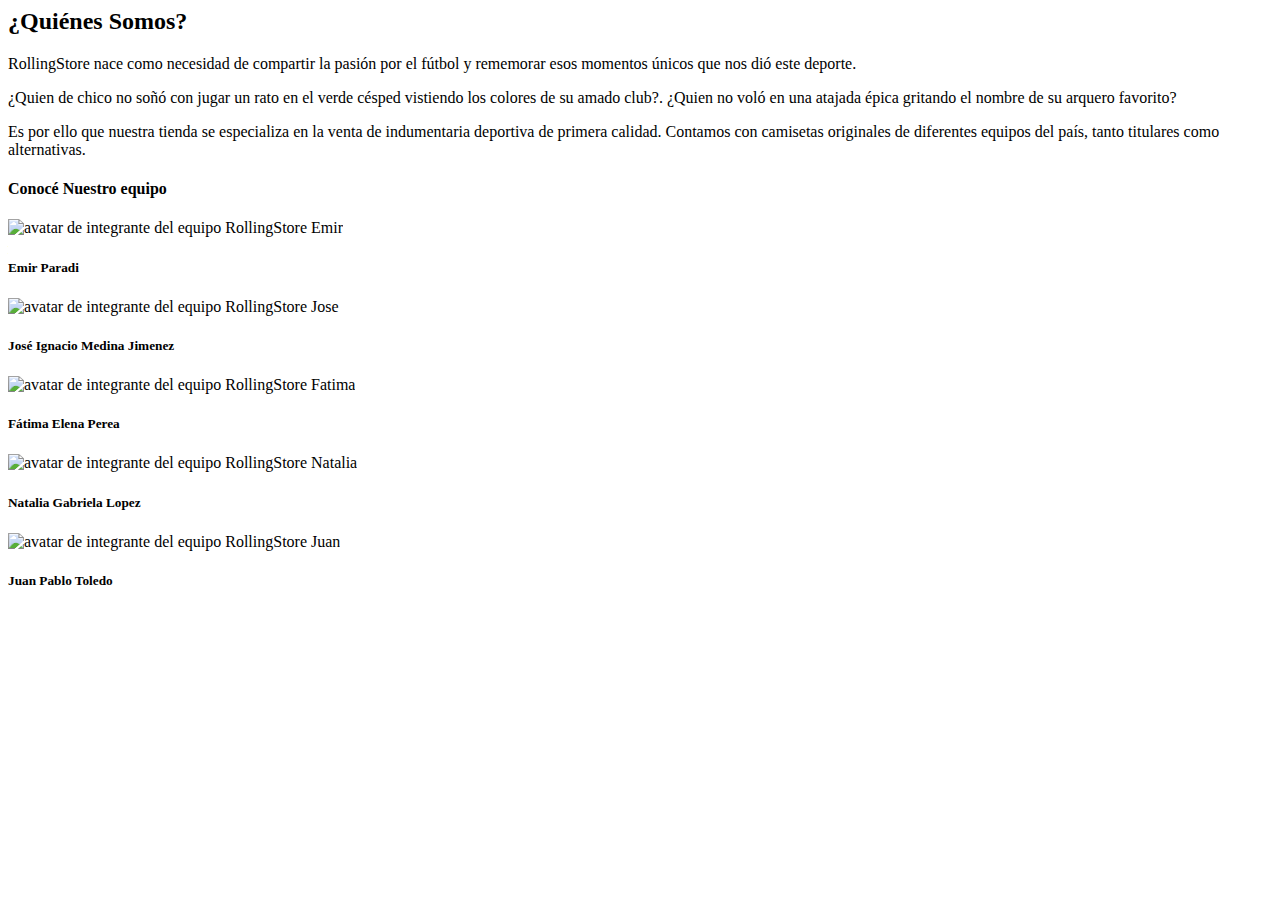
==== pages/acercaDeNosotros.html @ cb2d0268 "maquetado de la página acerca de nosotros" ====
<html lang="en">
  <head>
    <meta charset="UTF-8" />
    <meta name="viewport" content="width=device-width, initial-scale=1.0" />
    <link
      href="https://cdn.jsdelivr.net/npm/bootstrap@5.3.2/dist/css/bootstrap.min.css"
      rel="stylesheet"
      integrity="sha384-T3c6CoIi6uLrA9TneNEoa7RxnatzjcDSCmG1MXxSR1GAsXEV/Dwwykc2MPK8M2HN"
      crossorigin="anonymous"
    />
    <link rel="stylesheet" href="../css/style.css" />
    <link
      rel="stylesheet"
      href="https://cdn.jsdelivr.net/npm/bootstrap-icons@1.11.2/font/bootstrap-icons.min.css"
    />
    <title>Acerca de Nosotros</title>
  </head>
  <body>
    <header></header>
    <main class="bg-image mt-5">
      <section class="container mt-4" id="contenido">
        <h2 class="fw-bold text-center mb-4 titulosAcercaNosotros">¿Quiénes Somos?</h2>
        <p class="mb-4 fs-3 text-center parrafoAcercaNosotros">
          RollingStore nace como necesidad de compartir la pasión por el fútbol
          y rememorar esos momentos únicos que nos dió este deporte.
        </p>
       
        <p class="mb-4 fs-3 text-center parrafoAcercaNosotros">
          ¿Quien de chico no soñó con jugar un rato en el verde césped vistiendo
          los colores de su amado club?. ¿Quien no voló en una atajada épica
          gritando el nombre de su arquero favorito?
        </p>
        <p class="mb-4 fs-3 text-center parrafoAcercaNosotros">
          Es por ello que nuestra tienda se especializa en la venta de
          indumentaria deportiva de primera calidad. Contamos con camisetas
          originales de diferentes equipos del país, tanto titulares como
          alternativas.
        </p>
        <h4 class="fw-bold text-center mb-4 titulosAcercaNosotros">Conocé Nuestro equipo</h4>
        
        <article class="row bgImagen">
          <div class="col-12 col-md-6 col-lg-4 my-4 text-center">
            <div class="card border-light shadow cajaPerfilesNosotros mb-5">
              <div class="text-center">
                <img
                  src="../img/emir.png"
                  class="img-fluid"
                  alt="avatar de integrante del equipo RollingStore Emir"
                />
              </div>
              <div class="card-body ">
                <h5 class="card-title">Emir Paradi</h5>
              </div>
            </div>
          </div>
          <div class="col-12 col-md-6 col-lg-4 my-4 text-center">
            <div
              class="card border-light shadow cajaPerfilesNosotros text-center mb-5"
            >
              <img
                src="../img/jose.jpg"
                class="img-fluid"
                alt="avatar de integrante del equipo RollingStore Jose"
              />

              <div class="card-body">
                <h5 class="card-title">José Ignacio Medina Jimenez</h5>
              </div>
            </div>
          </div>
          <div class="col-12 col-md-6 col-lg-4 my-4 text-center">
            <div
              class="card border-light shadow cajaPerfilesNosotros text-center mb-5"
            >
              <img
                src="../img/fati.jpg"
                class="img-fluid"
                alt="avatar de integrante del equipo RollingStore Fatima"
              />

              <div class="card-body">
                <h5 class="card-title">Fátima Elena Perea</h5>
              </div>
            </div>
          </div>
          <div class="col-12 col-md-6 col-lg-4 my-4 mx-auto text-center">
            <div
              class="card border-light shadow cajaPerfilesNosotros text-center mb-5"
            >
              <img
                src="../img/naty.jpg"
                class="img-fluid"
                alt="avatar de integrante del equipo RollingStore Natalia"
              />

              <div class="card-body">
                <h5 class="card-title">Natalia Gabriela Lopez</h5>
              </div>
            </div>
          </div>
          <div class="col-12 col-md-6 col-lg-4 my-4 mx-auto text-center">
            <div
              class="card border-light shadow cajaPerfilesNosotros text-center mb-5"
            >
              <img
                src="../img/pablo.jpg"
                class="img-fluid"
                alt="avatar de integrante del equipo RollingStore Juan"
              />

              <div class="card-body">
                <h5 class="card-title">Juan Pablo Toledo</h5>
              </div>
            </div>
          </div>
        </article>
      </section>
    </main>

    <script
      src="https://cdn.jsdelivr.net/npm/bootstrap@5.3.2/dist/js/bootstrap.bundle.min.js"
      integrity="sha384-C6RzsynM9kWDrMNeT87bh95OGNyZPhcTNXj1NW7RuBCsyN/o0jlpcV8Qyq46cDfL"
      crossorigin="anonymous"
    ></script>
    <script src="../js/acercaDeNosotros.js"></script>
  </body>
</html>
---- css/style.css ----
.imagenLogin{
    width: 100%;
    height: 90vh;
    
}
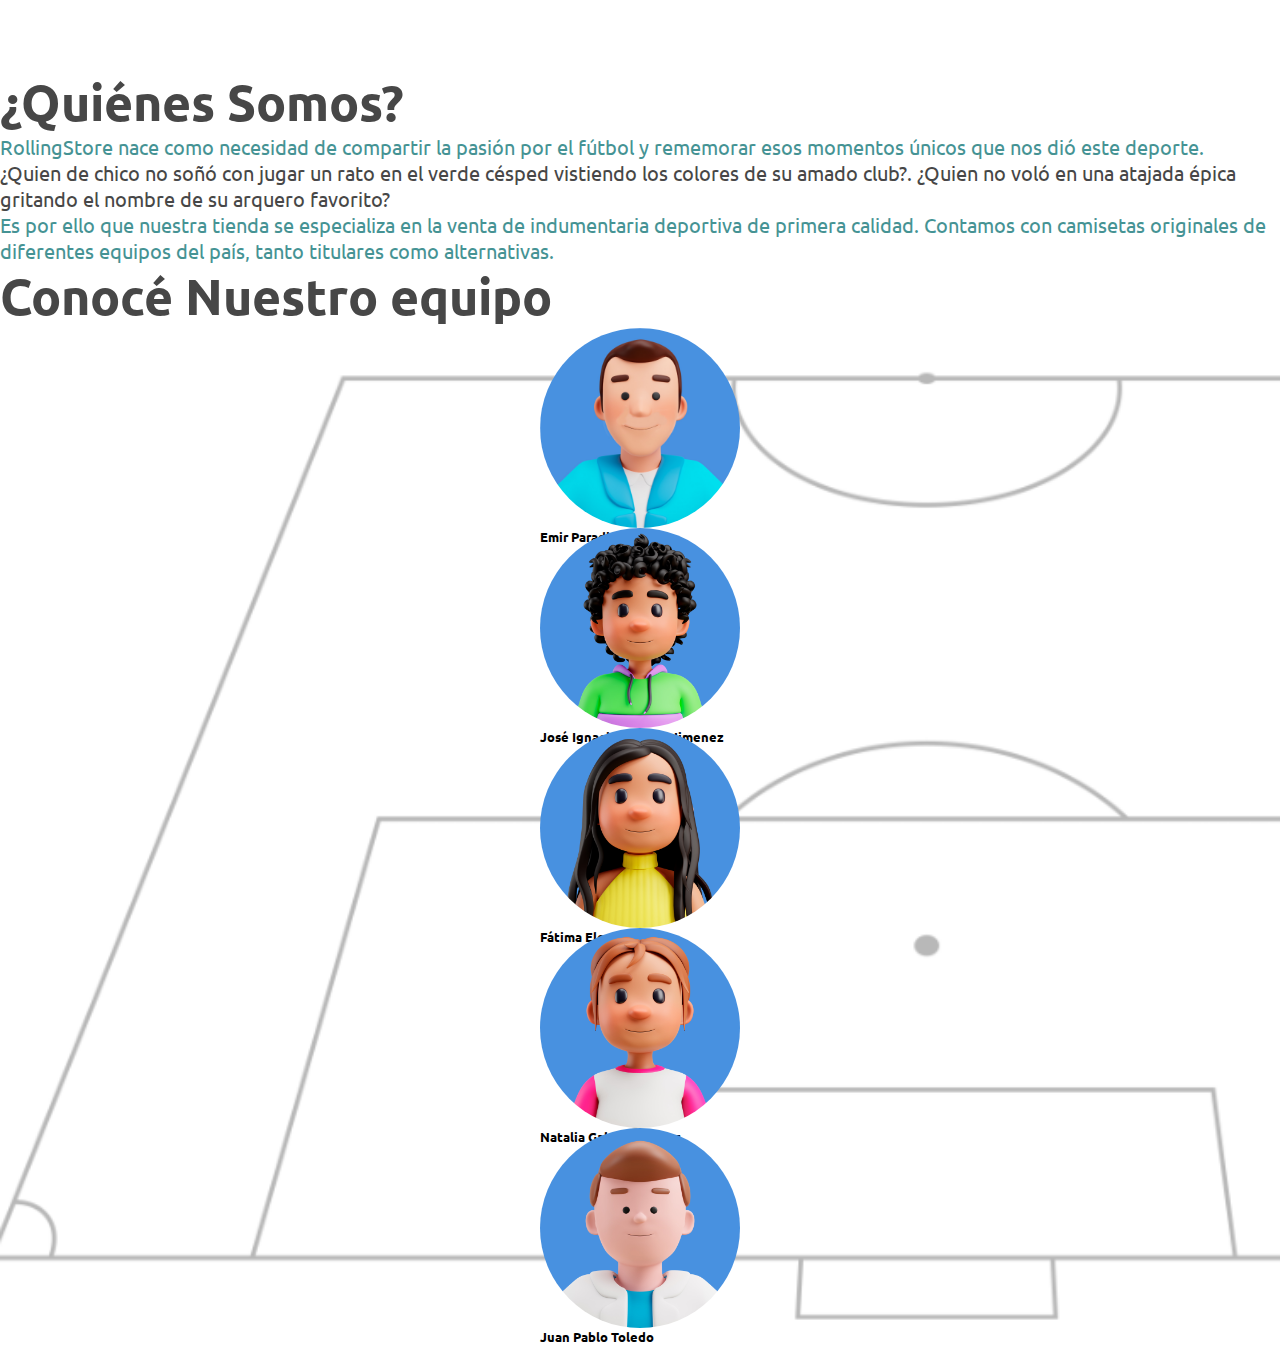
==== commit 34ec0ed1: "cambios en el estilo de titulos y párrafos" ====
--- a/pages/acercaDeNosotros.html
+++ b/pages/acercaDeNosotros.html
@@ -17,27 +17,39 @@
   </head>
   <body>
     <header></header>
-    <main class="bg-image mt-5">
-      <section class="container mt-4" id="contenido">
-        <h2 class="fw-bold text-center mb-4 titulosAcercaNosotros">¿Quiénes Somos?</h2>
-        <p class="mb-4 fs-3 text-center parrafoAcercaNosotros">
+    <main class="acercaDNosotros">
+      <h2
+        class="fw-bold text-center my-4 titulosAcercaNosotros fst-italic px-2 p-lg-0"
+      >
+        ¿Quiénes Somos?
+      </h2>
+      <article
+        class="articuloAcercaNosotros container p-3 rounded-bottom-4 shadow border-bottom p-3 p-lg-4"
+      >
+        <p class="mb-3 fw-semibold my-4 text-start pAcercaNosostrosImpar">
           RollingStore nace como necesidad de compartir la pasión por el fútbol
           y rememorar esos momentos únicos que nos dió este deporte.
         </p>
-       
-        <p class="mb-4 fs-3 text-center parrafoAcercaNosotros">
+
+        <p class="mb-3 fw-semibold text-start pAcercaNosostrosPar">
           ¿Quien de chico no soñó con jugar un rato en el verde césped vistiendo
           los colores de su amado club?. ¿Quien no voló en una atajada épica
           gritando el nombre de su arquero favorito?
         </p>
-        <p class="mb-4 fs-3 text-center parrafoAcercaNosotros">
+
+        <p class="mb-3 fw-semibold text-start pAcercaNosostrosImpar">
           Es por ello que nuestra tienda se especializa en la venta de
           indumentaria deportiva de primera calidad. Contamos con camisetas
           originales de diferentes equipos del país, tanto titulares como
           alternativas.
         </p>
-        <h4 class="fw-bold text-center mb-4 titulosAcercaNosotros">Conocé Nuestro equipo</h4>
-        
+      </article>
+
+      <h4 class="fw-bold text-center my-5 titulosAcercaNosotros fst-italic">
+        Conocé Nuestro equipo
+      </h4>
+
+      <section class="container my-4">
         <article class="row bgImagen">
           <div class="col-12 col-md-6 col-lg-4 my-4 text-center">
             <div class="card border-light shadow cajaPerfilesNosotros mb-5">
@@ -48,7 +60,7 @@
                   alt="avatar de integrante del equipo RollingStore Emir"
                 />
               </div>
-              <div class="card-body ">
+              <div class="card-body">
                 <h5 class="card-title">Emir Paradi</h5>
               </div>
             </div>
--- a/css/style.css
+++ b/css/style.css
@@ -1,6 +1,82 @@
+/*hoja de estilo*/
 
-.imagenLogin{
-    width: 100%;
-    height: 90vh;
+@import url('https://fonts.googleapis.com/css2?family=Ubuntu:ital,wght@0,300;0,400;0,500;1,300;1,400;1,500&display=swap');
+
+*{
+  margin: 0px;
+  padding: 0px;
+  font-family: 'ubuntu', sans-serif; 
+}
+
+
+body{
+  min-height: 100vh;
+  display: flex;
+  flex-direction: column;
+}
+
+
+
+
+.navbar{
+    display: flex;
+    align-items: center;
+    position: fixed;
+    width: 100%;    
+    z-index: 1;
+    background-color: #474747;
+    border-bottom: 4px solid #7babac;
+       
+}
+.acercaDNosotros{
+  margin-top: 70px;
+}
+.cajaPerfilesNosotros {
+    width: 200px;
+    height: 200px;
+    border-radius: 50%;
+    margin:auto;
+  }
+  .cajaPerfilesNosotros img {
+    border-radius: 50%;
+    width: 200px;
     
-}+  }
+  .titulosAcercaNosotros{
+    font-family: 'Ubuntu', sans-serif;
+    font-size: 50px;
+    color:  #474747;
+   
+  }
+  .pAcercaNosostrosImpar{
+    color: #459394;
+    font-size: 1.25em;
+  }
+  .pAcercaNosostrosPar{
+  
+    font-size: 1.25em;
+    color: #474747;
+  }
+.bgImagen{
+  background-image: url("../img/cancha.png");
+  background-size: cover;
+  
+}
+.foot {
+  background-color: #474747;
+  font-family: 'Ubuntu', light;
+  font-size: small;
+  color: #ffff;
+}
+
+
+.foot h6{
+  font-size: medium;
+  font-family: 'Ubuntu', medium;
+}
+@media screen and (max-width: 1024px) {
+
+.bgImagen {
+  background-image: url("");
+}
+ }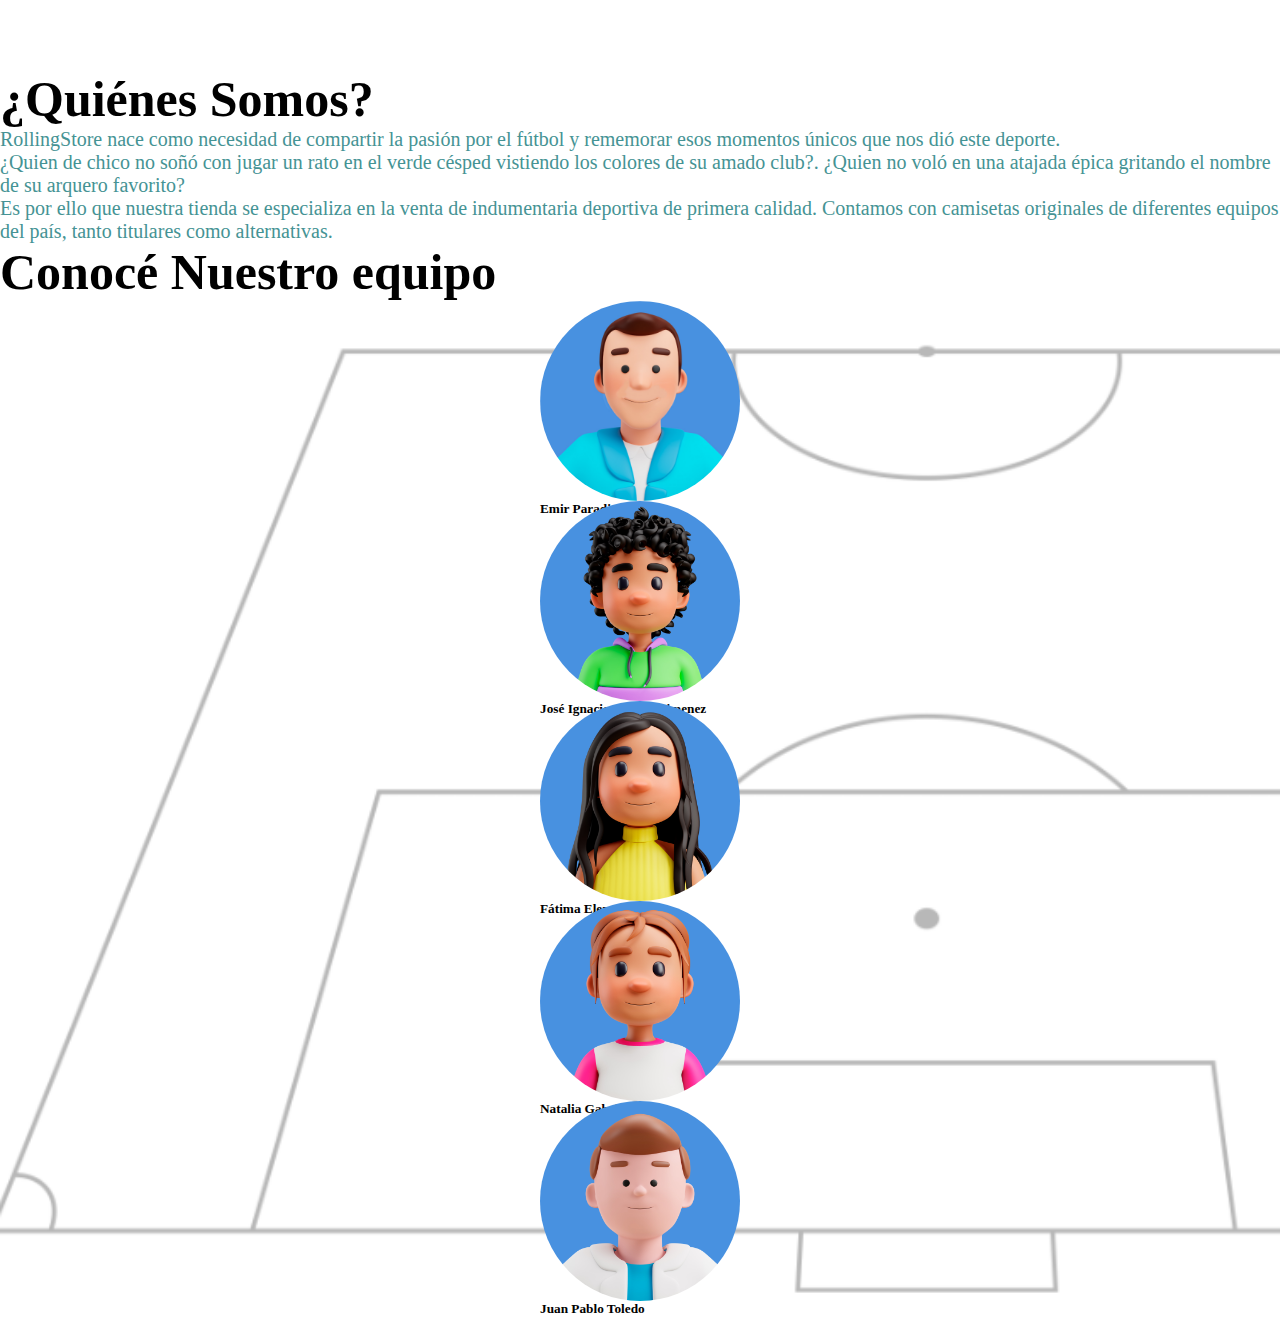
==== commit 5b9eda4e: "actualice nombre de clases css" ====
--- a/pages/acercaDeNosotros.html
+++ b/pages/acercaDeNosotros.html
@@ -19,25 +19,25 @@
     <header></header>
     <main class="acercaDNosotros">
       <h2
-        class="fw-bold text-center my-4 titulosAcercaNosotros fst-italic px-2 p-lg-0"
+        class="fw-bold text-center my-4 titulosAcercaNosotros fst-italic px-2 p-lg-0 tx-gris tx-titulo"
       >
         ¿Quiénes Somos?
       </h2>
       <article
         class="articuloAcercaNosotros container p-3 rounded-bottom-4 shadow border-bottom p-3 p-lg-4"
       >
-        <p class="mb-3 fw-semibold my-4 text-start pAcercaNosostrosImpar">
+        <p class="mb-3 fw-bold my-4 text-start pAcercaNosostros tx-parrafo">
           RollingStore nace como necesidad de compartir la pasión por el fútbol
           y rememorar esos momentos únicos que nos dió este deporte.
         </p>
 
-        <p class="mb-3 fw-semibold text-start pAcercaNosostrosPar">
+        <p class="mb-3 fw-bold text-start tx-gris tx-parrafo pAcercaNosostros ">
           ¿Quien de chico no soñó con jugar un rato en el verde césped vistiendo
           los colores de su amado club?. ¿Quien no voló en una atajada épica
           gritando el nombre de su arquero favorito?
         </p>
 
-        <p class="mb-3 fw-semibold text-start pAcercaNosostrosImpar">
+        <p class="mb-3 fw-semibold text-start pAcercaNosostros tx-parrafo">
           Es por ello que nuestra tienda se especializa en la venta de
           indumentaria deportiva de primera calidad. Contamos con camisetas
           originales de diferentes equipos del país, tanto titulares como
@@ -45,7 +45,7 @@
         </p>
       </article>
 
-      <h4 class="fw-bold text-center my-5 titulosAcercaNosotros fst-italic">
+      <h4 class="fw-bold text-center my-5 titulosAcercaNosotros fst-italic tx-titulo tx-gris">
         Conocé Nuestro equipo
       </h4>
 
@@ -61,7 +61,7 @@
                 />
               </div>
               <div class="card-body">
-                <h5 class="card-title">Emir Paradi</h5>
+                <h5 class="card-title tx-gris tx-Intermedio">Emir Paradi</h5>
               </div>
             </div>
           </div>
@@ -76,7 +76,7 @@
               />
 
               <div class="card-body">
-                <h5 class="card-title">José Ignacio Medina Jimenez</h5>
+                <h5 class="card-title tx-gris tx-Intermedio">José Ignacio Medina Jimenez</h5>
               </div>
             </div>
           </div>
@@ -91,7 +91,7 @@
               />
 
               <div class="card-body">
-                <h5 class="card-title">Fátima Elena Perea</h5>
+                <h5 class="card-title tx-gris tx-Intermedio">Fátima Elena Perea</h5>
               </div>
             </div>
           </div>
@@ -106,7 +106,7 @@
               />
 
               <div class="card-body">
-                <h5 class="card-title">Natalia Gabriela Lopez</h5>
+                <h5 class="card-title tx-gris tx-Intermedio">Natalia Gabriela Lopez</h5>
               </div>
             </div>
           </div>
@@ -121,14 +121,16 @@
               />
 
               <div class="card-body">
-                <h5 class="card-title">Juan Pablo Toledo</h5>
+                <h5 class="card-title tx-gris tx-Intermedio">Juan Pablo Toledo</h5>
               </div>
             </div>
           </div>
         </article>
       </section>
     </main>
+    <footer>
 
+    </footer>
     <script
       src="https://cdn.jsdelivr.net/npm/bootstrap@5.3.2/dist/js/bootstrap.bundle.min.js"
       integrity="sha384-C6RzsynM9kWDrMNeT87bh95OGNyZPhcTNXj1NW7RuBCsyN/o0jlpcV8Qyq46cDfL"
--- a/css/style.css
+++ b/css/style.css
@@ -1,82 +1,46 @@
 /*hoja de estilo*/
 
-@import url('https://fonts.googleapis.com/css2?family=Ubuntu:ital,wght@0,300;0,400;0,500;1,300;1,400;1,500&display=swap');
-
-*{
+@import url("https://fonts.googleapis.com/css2?family=Ubuntu:ital,wght@0,300;0,400;0,500;1,300;1,400;1,500&display=swap");
+@import url("https://fonts.googleapis.com/css2?family=Nunito&display=swap");
+* {
   margin: 0px;
   padding: 0px;
-  font-family: 'ubuntu', sans-serif; 
 }
 
-
-body{
+body {
   min-height: 100vh;
   display: flex;
   flex-direction: column;
 }
-
-
-
-
-.navbar{
-    display: flex;
-    align-items: center;
-    position: fixed;
-    width: 100%;    
-    z-index: 1;
-    background-color: #474747;
-    border-bottom: 4px solid #7babac;
-       
-}
-.acercaDNosotros{
+/*Acerca de nosotros*/
+.acercaDNosotros {
   margin-top: 70px;
 }
 .cajaPerfilesNosotros {
-    width: 200px;
-    height: 200px;
-    border-radius: 50%;
-    margin:auto;
-  }
-  .cajaPerfilesNosotros img {
-    border-radius: 50%;
-    width: 200px;
-    
-  }
-  .titulosAcercaNosotros{
-    font-family: 'Ubuntu', sans-serif;
-    font-size: 50px;
-    color:  #474747;
-   
-  }
-  .pAcercaNosostrosImpar{
-    color: #459394;
-    font-size: 1.25em;
-  }
-  .pAcercaNosostrosPar{
-  
-    font-size: 1.25em;
-    color: #474747;
-  }
-.bgImagen{
+  width: 200px;
+  height: 200px;
+  border-radius: 50%;
+  margin: auto;
+}
+.cajaPerfilesNosotros img {
+  border-radius: 50%;
+  width: 200px;
+}
+.titulosAcercaNosotros {
+  font-size: 50px;
+}
+.pAcercaNosostros {
+  color: #459394;
+  font-size: 1.25em;
+}
+
+.bgImagen {
   background-image: url("../img/cancha.png");
   background-size: cover;
-  
-}
-.foot {
-  background-color: #474747;
-  font-family: 'Ubuntu', light;
-  font-size: small;
-  color: #ffff;
 }
 
-
-.foot h6{
-  font-size: medium;
-  font-family: 'Ubuntu', medium;
+@media screen and (max-width: 1024px) {
+  .bgImagen {
+    background-image: url("");
+  }
 }
-@media screen and (max-width: 1024px) {
-
-.bgImagen {
-  background-image: url("");
-}
- }